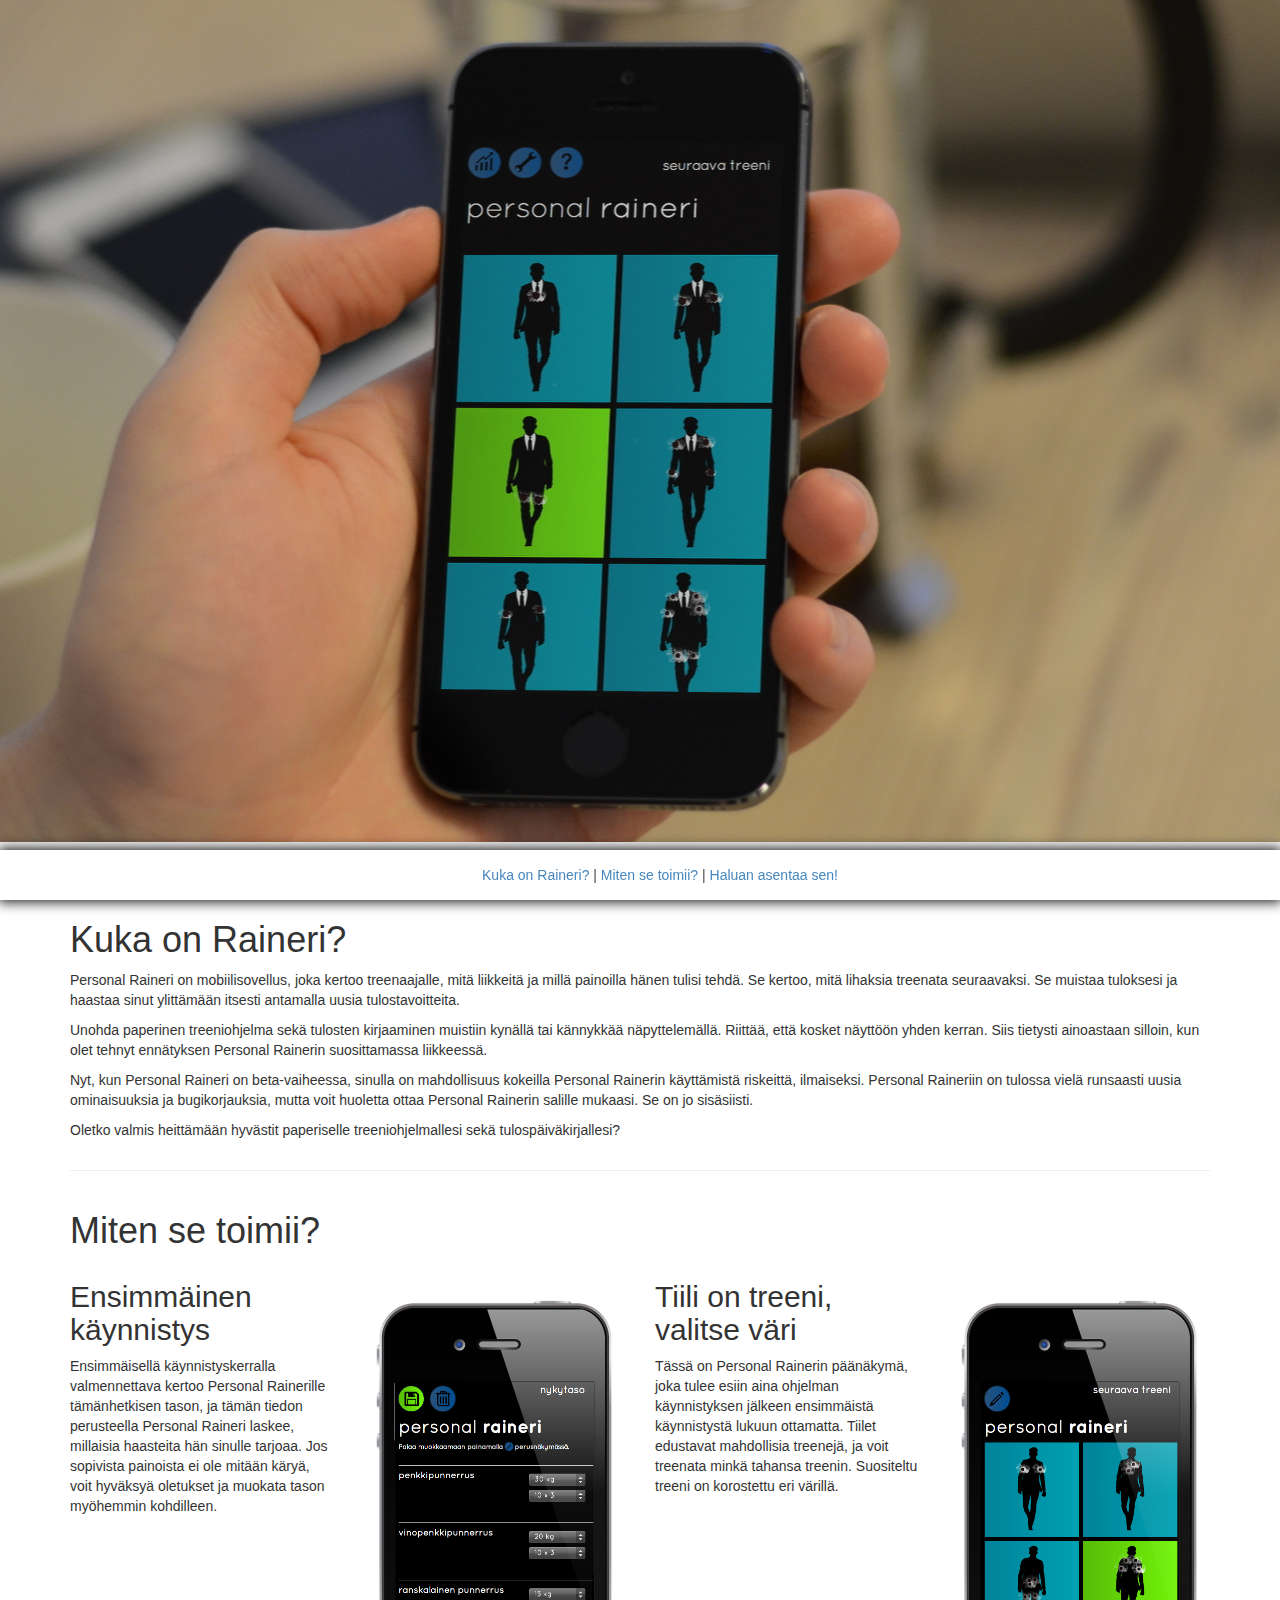
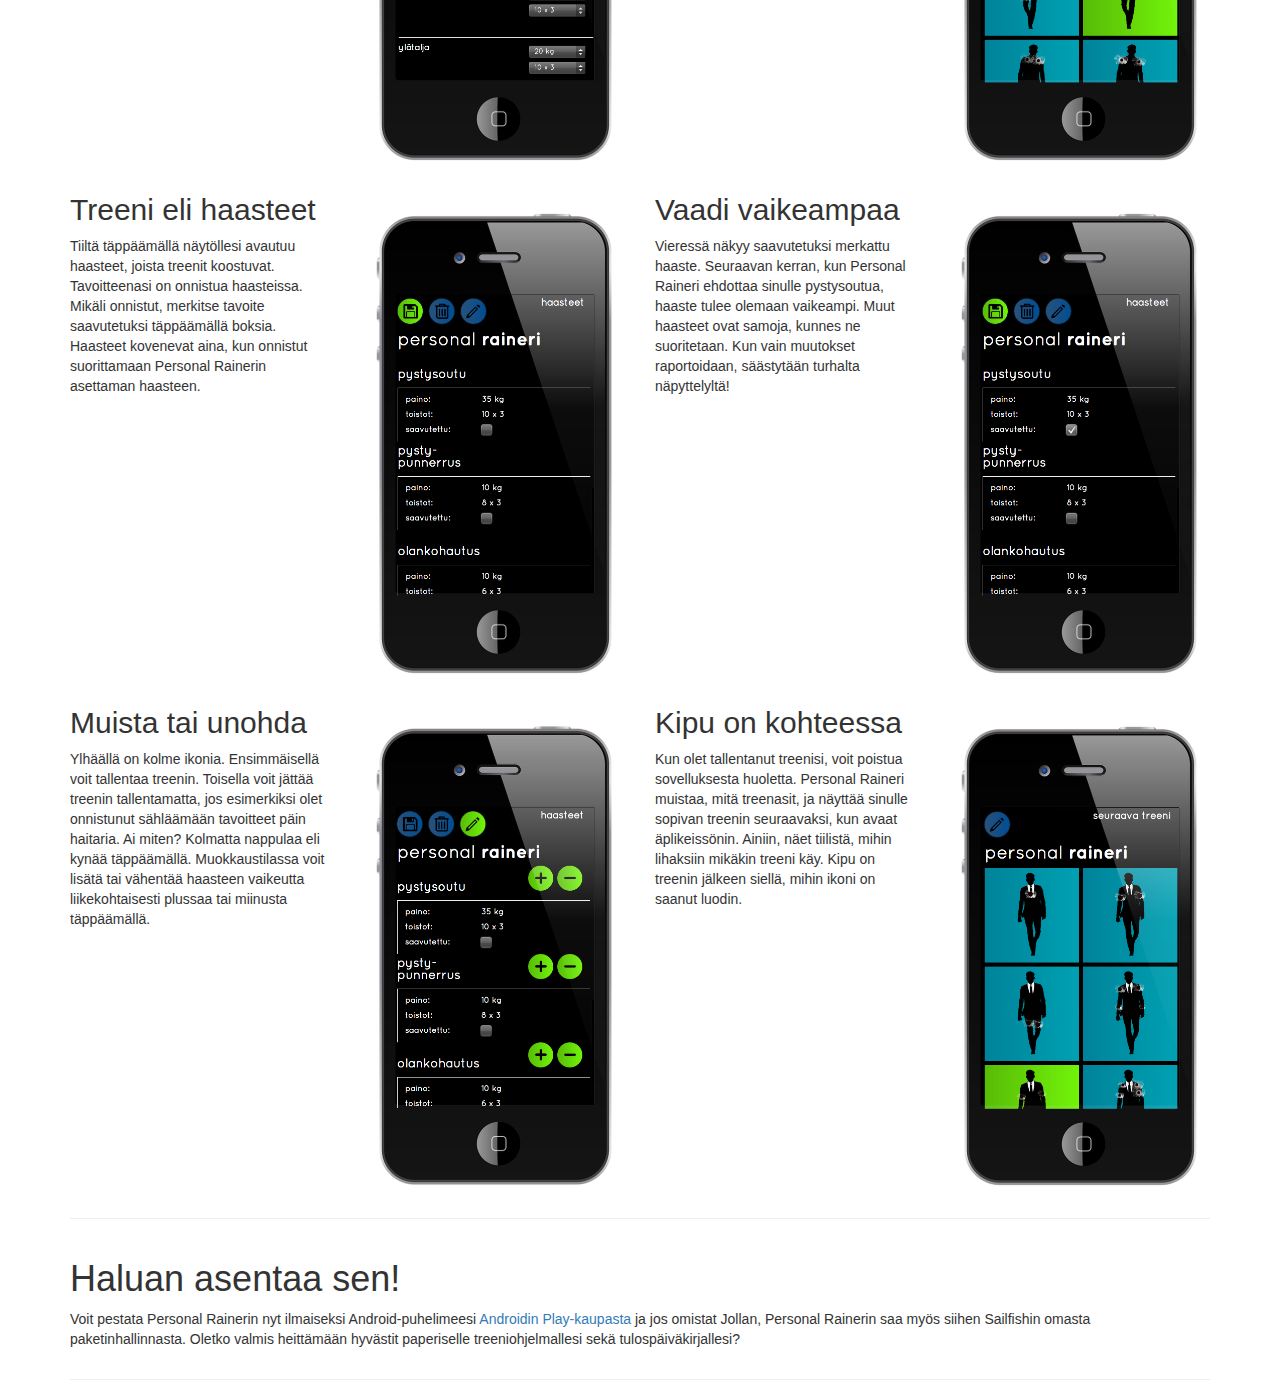
==== index.html @ a1a433ed "Unmatching h2 tag replaced with matching h1 tag." ====
<!DOCTYPE html>

<html lang="en">

  <head>
  
    <meta charset="utf-8">
    <meta name="viewport"               content="width=device-width, initial-scale=1.0">
    <meta name="author"                 content="The Fellowship of Personal Travis">
    <meta name="description"            content="Taskukokoinen personal trainerisi. Julkaisuun asti ilmaiseksi.">
    
    <meta property="article:title"      content="Personal Raineri – treeniohjelma 2.0" /> 
    <meta property="article:publisher"  content="https://www.facebook.com/personaltravis" /> 
    <meta property="og:image"           content="img/bg.jpg" /> 
    <meta property="og:type"            content="sport" />
    <meta property="og:url"             content="http://personalraineri.fi" />
    <meta property="og:description"     content="Taskukokoinen personal trainerisi. Julkaisuun asti ilmaiseksi." />
    
    <meta name="twitter:title"          content="Personal Raineri – treeniohjelma 2.0" />
    <meta name="twitter:card"           content="summary" />
    <meta name="twitter:url"            content="http://personalraineri.fi" />
    <meta name="twitter:image"          content="img/bg.jpg" />
    <meta name="twitter:description"    content="Taskukokoinen personal trainerisi. Julkaisuun asti ilmaiseksi." />
    
    <link rel="shortcut icon" href="img/favicon.png">
    
    <title>Personal Raineri on treeniohjelma 2.0 – ei enää erillisiä treeniohjelmia ja tulospäiväkirjoja</title>

    <!-- Bootstrap core CSS -->
    <link href="https://netdna.bootstrapcdn.com/bootstrap/3.1.1/css/bootstrap.min.css" rel="stylesheet">
    <link href="lib/jasny-bootstrap/css/jasny-bootstrap.min.css" rel="stylesheet">

    <!-- Custom styles for this template -->
    <link href="style.css" rel="stylesheet">

    <!-- HTML5 shim and Respond.js IE8 support of HTML5 elements and media queries -->
    <!--[if lt IE 9]>
      <script src="https://oss.maxcdn.com/libs/html5shiv/3.7.0/html5shiv.js"></script>
      <script src="https://oss.maxcdn.com/libs/respond.js/1.4.2/respond.min.js"></script>
    <![endif]-->
    
  </head>

  <body>
    <div id="bg"></div>
  
    <div class="navmenu navmenu-default navmenu-fixed-left offcanvas">
      <a class="navmenu-brand" href="#">Personal Raineri</a>
      <ul class="nav navmenu-nav">
        <li><a onclick="scrollToAnchor('who');">Kuka on Raineri?</a></li>
        <li><a onclick="scrollToAnchor('usage');">Miten se toimii?</a></li>
        <li><a onclick="scrollToAnchor('install');">Haluan asentaa sen!</a></li>
      </ul>
    </div>

    <div class="navbar navbar-default navbar-fixed-top">
      <button type="button" class="navbar-toggle" data-toggle="offcanvas" data-target=".navmenu" data-canvas="body">
        <span class="icon-bar"></span>
        <span class="icon-bar"></span>
        <span class="icon-bar"></span>
      </button>
      <div class="likebutton-placeholder">
        <iframe></iframe>
      </div> 
    </div>

    <!-- Welcomer -->
    <div id="home" class="home">
      <div class="text-vcenter">
        <!-- Centered text could be addded here -->
      </div>
    </div>
    
    <!-- Desktop navi -->
    <div id="desktop-nav" class="pad-section shadow">
      <div class="container">
        <div class="likebutton-placeholder">
          <iframe></iframe>
        </div> 
        <ul class="desktop-nav">
          <li><a onclick="scrollToAnchor('who');">Kuka on Raineri?</a> |</li>
          <li><a onclick="scrollToAnchor('usage');">Miten se toimii?</a> |</li>
          <li><a onclick="scrollToAnchor('install');">Haluan asentaa sen!</a></li>
        </ul>
      </div>
    </div>
    
    <!-- Description -->
    <div id="services" class="pad-section">
      <div class="container">
        <h1 name="who">Kuka on Raineri?</h2>
        <div class="row">
          <div class="col-sm-12 col-xs-12">
            <p>Personal Raineri on mobiilisovellus, joka kertoo treenaajalle, mitä liikkeitä 
            ja millä painoilla hänen tulisi tehdä. Se kertoo, mitä lihaksia treenata seuraavaksi. 
            Se muistaa tuloksesi ja haastaa sinut ylittämään itsesti antamalla uusia tulostavoitteita.</p>

            <p>Unohda paperinen treeniohjelma sekä tulosten kirjaaminen muistiin kynällä tai 
            kännykkää näpyttelemällä. Riittää, että kosket näyttöön yhden kerran. 
            Siis tietysti ainoastaan silloin, kun olet tehnyt ennätyksen Personal Rainerin 
            suosittamassa liikkeessä.</p>

            <p>Nyt, kun Personal Raineri on beta-vaiheessa, sinulla on mahdollisuus 
            kokeilla Personal Rainerin käyttämistä riskeittä, ilmaiseksi. Personal 
            Raineriin on tulossa vielä runsaasti uusia ominaisuuksia ja bugikorjauksia, 
            mutta voit huoletta ottaa Personal Rainerin salille mukaasi. 
            Se on jo sisäsiisti.</p>

            <p>Oletko valmis heittämään hyvästit paperiselle treeniohjelmallesi 
            sekä tulospäiväkirjallesi?</p>
          </div>
        </div>
        <hr />
      </div>
    </div>
    
    <!-- Usage -->
    <div id="services" class="pad-section">
      <div class="container">
        <h1 name="usage">Miten se toimii?</h2>
        <div class="row">
          <div class="col-sm-3 col-xs-12">
            <h2>Ensimmäinen käynnistys</h2>
            <p>Ensimmäisellä käynnistyskerralla valmennettava kertoo Personal Rainerille tämänhetkisen tason, ja tämän tiedon
            perusteella Personal Raineri laskee, millaisia haasteita hän sinulle tarjoaa.
            Jos sopivista painoista ei ole mitään käryä, voit hyväksyä oletukset ja muokata tason myöhemmin kohdilleen.</p>
          </div>
          <div class="col-sm-3 col-xs-12">
            <img src="img/tutor-workout-bulkedit.png" class="img-responsive tutor-img" alt="Responsive image" />
          </div>
          <div class="col-sm-3 col-xs-12">
            <h2>Tiili on treeni, valitse väri</h2>
            <p>Tässä on Personal Rainerin päänäkymä, joka tulee esiin aina ohjelman käynnistyksen jälkeen ensimmäistä
            käynnistystä lukuun ottamatta. Tiilet edustavat mahdollisia treenejä, ja voit treenata minkä tahansa treenin.
            Suositeltu treeni on korostettu eri värillä.</p>
          </div>
          <div class="col-sm-3 col-xs-12">
            <img src="img/tutor-main-view-1.png" class="img-responsive tutor-img" alt="Responsive image" />
          </div>
        </div>
        <div class="row">
          <div class="col-sm-3 col-xs-12">
            <h2>Treeni eli haasteet</h2>
            <p>Tiiltä täppäämällä näytöllesi avautuu haasteet, joista treenit koostuvat. 
            Tavoitteenasi on onnistua haasteissa. Mikäli onnistut, merkitse tavoite saavutetuksi täppäämällä boksia. 
            Haasteet kovenevat aina, kun onnistut suorittamaan Personal Rainerin asettaman haasteen.</p>
          </div>
          <div class="col-sm-3 col-xs-12">
            <img src="img/tutor-workout-unreached.png" class="img-responsive tutor-img" alt="Responsive image" />
          </div>
          <div class="col-sm-3 col-xs-12">
            <h2>Vaadi vaikeampaa</h2>
            <p>Vieressä näkyy saavutetuksi merkattu haaste. Seuraavan kerran, kun Personal Raineri
            ehdottaa sinulle pystysoutua, haaste tulee olemaan vaikeampi. Muut haasteet ovat samoja,
            kunnes ne suoritetaan. Kun vain muutokset raportoidaan, säästytään turhalta näpyttelyltä!</p>
          </div>
          <div class="col-sm-3 col-xs-12">
            <img src="img/tutor-workout-reached.png" class="img-responsive tutor-img" alt="Responsive image" />
          </div>
        </div>
        <div class="row">
          <div class="col-sm-3 col-xs-12">
            <h2>Muista tai unohda</h2>
            <p>Ylhäällä on kolme ikonia. Ensimmäisellä voit tallentaa treenin. Toisella voit jättää treenin
            tallentamatta, jos esimerkiksi olet onnistunut sähläämään tavoitteet päin haitaria. Ai miten?
            Kolmatta nappulaa eli kynää täppäämällä. Muokkaustilassa voit lisätä tai vähentää haasteen
            vaikeutta liikekohtaisesti plussaa tai miinusta täppäämällä.</p>
          </div>
          <div class="col-sm-3 col-xs-12">
            <img src="img/tutor-workout-edit.png" class="img-responsive tutor-img" alt="Responsive image" />
          </div>
          <div class="col-sm-3 col-xs-12">
            <h2>Kipu on kohteessa</h2>
            <p>Kun olet tallentanut treenisi, voit poistua sovelluksesta huoletta. Personal Raineri
            muistaa, mitä treenasit, ja näyttää sinulle sopivan treenin seuraavaksi, kun avaat
            äplikeissönin. Ainiin, näet tiilistä, mihin lihaksiin mikäkin treeni käy.
            Kipu on treenin jälkeen siellä, mihin ikoni on saanut luodin.</p>
          </div>
          <div class="col-sm-3 col-xs-12">
            <img src="img/tutor-main-view-2.png" class="img-responsive tutor-img" alt="Responsive image" />
          </div>
        </div>
        <hr />
      </div>
    </div>
    
    <!-- Install -->
    <div id="services" class="pad-section">
      <div class="container">
        <h1 name="install">Haluan asentaa sen!</h1>
        <div class="row">
          <div class="col-sm-12 col-xs-12">
            <p>Voit pestata Personal Rainerin nyt ilmaiseksi Android-puhelimeesi 
            <a href="https://play.google.com/store/apps/details?id=fi.personalraineri&hl=fi">Androidin Play-kaupasta</a>
            ja jos omistat Jollan, Personal Rainerin saa myös siihen Sailfishin omasta paketinhallinnasta.
            Oletko valmis heittämään hyvästit paperiselle treeniohjelmallesi sekä 
            tulospäiväkirjallesi?</p>
          </div>
        </div>
        <hr />
      </div>
    </div>
    
    <!-- Q&A
    <div id="services" class="pad-section">
      <div class="container">
        <h1 name="faq">Usein kysyttyä</h2>
        <div class="row">
          <div class="col-sm-12 col-xs-12">
            <h3>Voinko muokata treeniohjelmaa?</h3>
            <p>Et. Personal Raineri koutsaa sinua ohjelmalla, joka tähtää sekä lihaskasvuun
            että voiman lisäämiseen. Jos sinulla on toisenlainen tavoite, Personal Raineri
            on sinulle väärä koutsi. Personal Raineri ei estä sinua harrastamasta
            kikkailua, kuten pakkotoistoja sun muuta. Negatiivisia toistoja sekä muita
            tehokeinoja ei ole lisätty ohjelmaan, koska se on haluttu pitää mahdollisimman
            yksinkertaisena.</p>
          </div>
        </div>
      </div>
    </div>
    -->
    
    <!-- Bootstrap core JavaScript -->
    <script src="https://code.jquery.com/jquery-1.10.2.min.js"></script>
    <script src="https://netdna.bootstrapcdn.com/bootstrap/3.1.1/js/bootstrap.min.js"></script>
    <script src="lib/jasny-bootstrap/js/jasny-bootstrap.min.js"></script>
    
    <!-- Additional JavaScript -->
    <script src="js/main.js"></script>
    <script src="lib/iframetracker/jquery.iframetracker-1.3.js"></script>
    <script src="lib/dynamic-like-button-switcher/dynamic-like-button-switcher.js"></script>
    
    <!-- Google Analytics tracking code -->
    <script>
      (function(i,s,o,g,r,a,m){i['GoogleAnalyticsObject']=r;i[r]=i[r]||function(){
      (i[r].q=i[r].q||[]).push(arguments)},i[r].l=1*new Date();a=s.createElement(o),
      m=s.getElementsByTagName(o)[0];a.async=1;a.src=g;m.parentNode.insertBefore(a,m)
      })(window,document,'script','//www.google-analytics.com/analytics.js','ga');
      ga('create', 'UA-44992450-1', 'auto');
      ga('send', 'pageview');
    </script>
    
  </body>
</html>
---- style.css ----
html, body 
{
  height: 100%;
}

.navbar-toggle 
{
  float: left;
  margin-left: 15px;
}

.navmenu 
{
  z-index: 1;
  width: 200px;
}

.canvas 
{
  position: relative;
  left: 0;
  z-index: 2;
  min-height: 100%;
  padding: 50px 0 0 0;
  background: #fff;
}

/* vertical-centered text */
.text-vcenter 
{
  display: table-cell;
  text-align: center;
  vertical-align: middle;
}

.text-vcenter h1 
{
  font-size: 4.5em;
  font-weight: 700;
  margin: 0;
  padding: 0;
}

/* additional sections */
#home 
{
  display: table;
  height: 100%;
  position: relative;
  width: 100%;
  -webkit-background-size: cover;
  -moz-background-size: cover;
  -o-background-size: cover;
  background-size: cover;
}

#bg
{ 
  position: fixed; 
  left: 0; top: 0; right: 0; bottom: 0;
  background: url("img/bg.jpg") top center no-repeat; z-index: -1;
  length: 100%;
}

#services
{
  background: white;
}

#desktop-nav
{
  width: 100%;
  bottom: 0px;
  left: 0px;
  background: #FFF;
  height: 50px;
  margin-top: -50px;
  z-index: 99;
  opacity: 0.9;
  padding: 0px;
}


#desktop-nav ul
{
  vertical-align: middle;
  text-align: center;
  line-height: 50px;
}

#desktop-nav li
{
  display: inline-block; 
}

.shadow
{
	-moz-box-shadow: 	0px 0px 12px 2px #000;
	-webkit-box-shadow: 	0px 0px 12px 2px #000;
	box-shadow: 		0px 0px 12px 2px #000;
	-ms-filter: "progid:DXImageTransform.Microsoft.Shadow(Strength=4, Direction=180, Color='#000000')";
	filter: progid:DXImageTransform.Microsoft.Shadow(Strength=4, Direction=180, Color='#000000');
}

.tutor-img
{
  padding-top: 2em;
}

.likebutton-placeholder
{
  width: 100px; 
  height: 20px; 
  position: absolute; 
  bottom: 14px; 
  right: 0px;
  opacity: 0.8;
}

.likebutton-placeholder iframe
{
  border: 0px;
}

.navmenu-default a, #desktop-nav a
{
  cursor: pointer;
}

@media (min-width: 0) 
{
  .navbar-toggle 
  {
    display: block; /* force showing the toggle */
  }
  #desktop-nav
  {
    display: none;
  }
}

@media (min-width: 992px) 
{
  body 
  {
    padding: 0;
  }
  .navbar 
  {
/* 
    right: auto;
    background: none;
    border: none;
 */
    display: none;
  }
  .canvas 
  {
    padding: 0;
  }
  #desktop-nav
  {
    display: block; /* force showing the navi */
  }
}

@media (max-width: 768px) 
{
  #home
  {
    height: 50px;
    background: #FFF;
  }
  
  .tutor-img
  {
    padding-top: 0em;
    padding-bottom: 12px;
  }

}
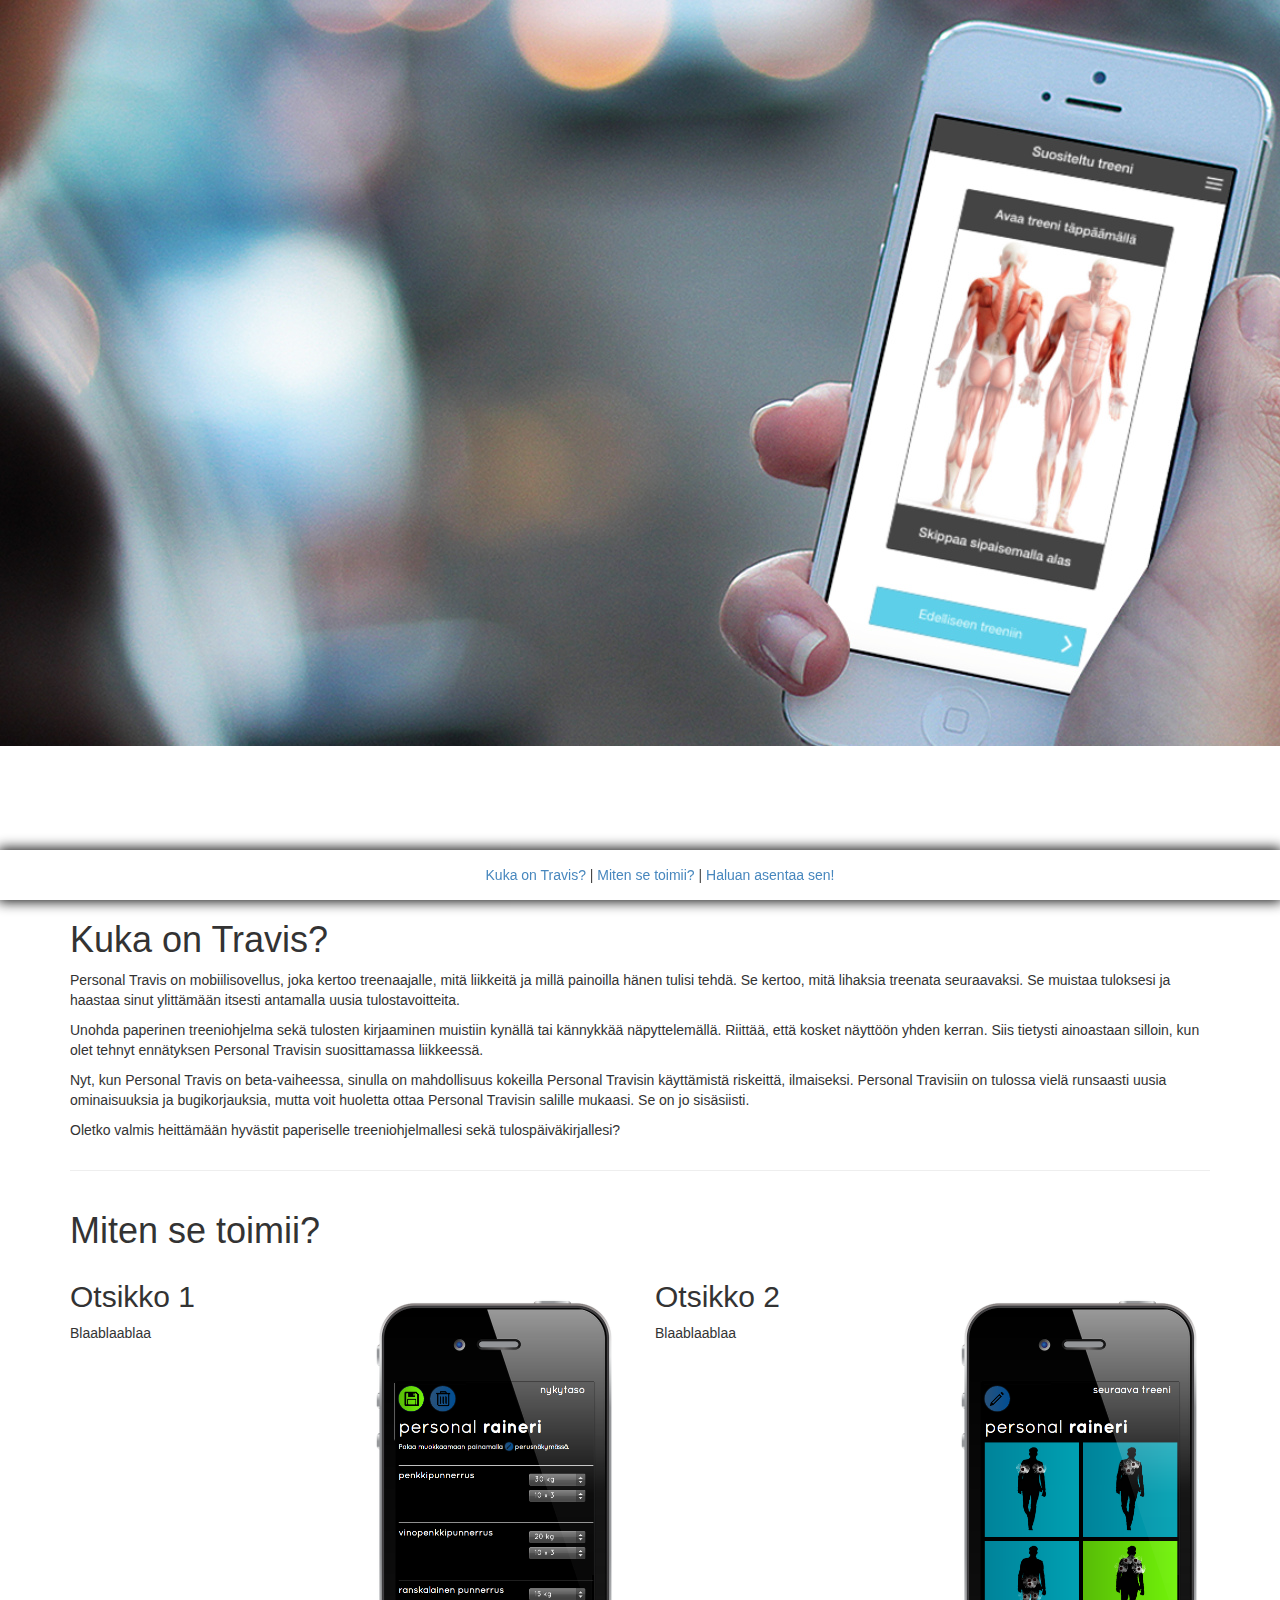
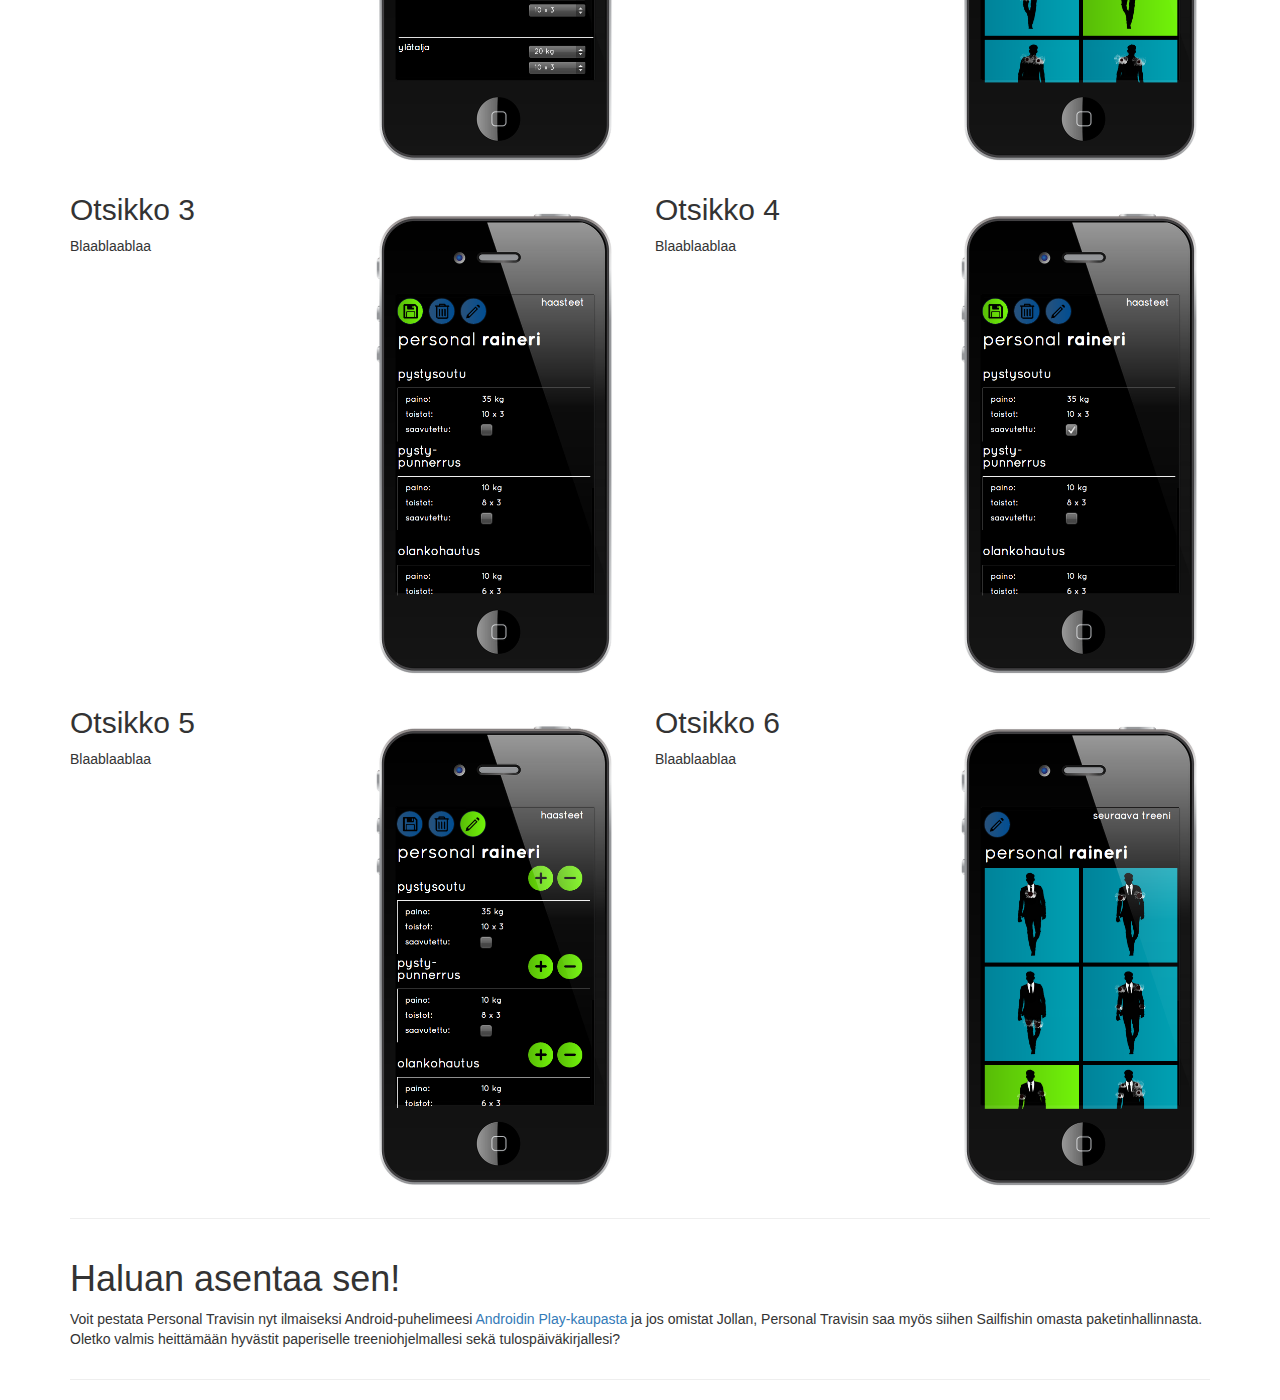
==== commit 1c086e85: "Cover image optimizations + path swap in CSS" ====
--- a/index.html
+++ b/index.html
@@ -9,22 +9,22 @@
     <meta name="author"                 content="The Fellowship of Personal Travis">
     <meta name="description"            content="Taskukokoinen personal trainerisi. Julkaisuun asti ilmaiseksi.">
     
-    <meta property="article:title"      content="Personal Raineri – treeniohjelma 2.0" /> 
+    <meta property="article:title"      content="Personal Travis – treeniohjelma 2.0" /> 
     <meta property="article:publisher"  content="https://www.facebook.com/personaltravis" /> 
-    <meta property="og:image"           content="img/bg.jpg" /> 
+    <meta property="og:image"           content="img/mockups-fi/cover-fi.jpg" /> 
     <meta property="og:type"            content="sport" />
-    <meta property="og:url"             content="http://personalraineri.fi" />
+    <meta property="og:url"             content="http://personaltravis.com" />
     <meta property="og:description"     content="Taskukokoinen personal trainerisi. Julkaisuun asti ilmaiseksi." />
     
-    <meta name="twitter:title"          content="Personal Raineri – treeniohjelma 2.0" />
+    <meta name="twitter:title"          content="Personal Travis – treeniohjelma 2.0" />
     <meta name="twitter:card"           content="summary" />
-    <meta name="twitter:url"            content="http://personalraineri.fi" />
+    <meta name="twitter:url"            content="http://personaltravis.com" />
     <meta name="twitter:image"          content="img/bg.jpg" />
     <meta name="twitter:description"    content="Taskukokoinen personal trainerisi. Julkaisuun asti ilmaiseksi." />
     
     <link rel="shortcut icon" href="img/favicon.png">
     
-    <title>Personal Raineri on treeniohjelma 2.0 – ei enää erillisiä treeniohjelmia ja tulospäiväkirjoja</title>
+    <title>Personal Travis &ndash; treeniohjelma 2.0</title>
 
     <!-- Bootstrap core CSS -->
     <link href="https://netdna.bootstrapcdn.com/bootstrap/3.1.1/css/bootstrap.min.css" rel="stylesheet">
@@ -45,9 +45,9 @@
     <div id="bg"></div>
   
     <div class="navmenu navmenu-default navmenu-fixed-left offcanvas">
-      <a class="navmenu-brand" href="#">Personal Raineri</a>
+      <a class="navmenu-brand" href="#">Personal Travis</a>
       <ul class="nav navmenu-nav">
-        <li><a onclick="scrollToAnchor('who');">Kuka on Raineri?</a></li>
+        <li><a onclick="scrollToAnchor('who');">Kuka on Travis?</a></li>
         <li><a onclick="scrollToAnchor('usage');">Miten se toimii?</a></li>
         <li><a onclick="scrollToAnchor('install');">Haluan asentaa sen!</a></li>
       </ul>
@@ -78,7 +78,7 @@
           <iframe></iframe>
         </div> 
         <ul class="desktop-nav">
-          <li><a onclick="scrollToAnchor('who');">Kuka on Raineri?</a> |</li>
+          <li><a onclick="scrollToAnchor('who');">Kuka on Travis?</a> |</li>
           <li><a onclick="scrollToAnchor('usage');">Miten se toimii?</a> |</li>
           <li><a onclick="scrollToAnchor('install');">Haluan asentaa sen!</a></li>
         </ul>
@@ -88,22 +88,22 @@
     <!-- Description -->
     <div id="services" class="pad-section">
       <div class="container">
-        <h1 name="who">Kuka on Raineri?</h2>
+        <h1 name="who">Kuka on Travis?</h2>
         <div class="row">
           <div class="col-sm-12 col-xs-12">
-            <p>Personal Raineri on mobiilisovellus, joka kertoo treenaajalle, mitä liikkeitä 
+            <p>Personal Travis on mobiilisovellus, joka kertoo treenaajalle, mitä liikkeitä 
             ja millä painoilla hänen tulisi tehdä. Se kertoo, mitä lihaksia treenata seuraavaksi. 
             Se muistaa tuloksesi ja haastaa sinut ylittämään itsesti antamalla uusia tulostavoitteita.</p>
 
             <p>Unohda paperinen treeniohjelma sekä tulosten kirjaaminen muistiin kynällä tai 
             kännykkää näpyttelemällä. Riittää, että kosket näyttöön yhden kerran. 
-            Siis tietysti ainoastaan silloin, kun olet tehnyt ennätyksen Personal Rainerin 
+            Siis tietysti ainoastaan silloin, kun olet tehnyt ennätyksen Personal Travisin 
             suosittamassa liikkeessä.</p>
 
-            <p>Nyt, kun Personal Raineri on beta-vaiheessa, sinulla on mahdollisuus 
-            kokeilla Personal Rainerin käyttämistä riskeittä, ilmaiseksi. Personal 
-            Raineriin on tulossa vielä runsaasti uusia ominaisuuksia ja bugikorjauksia, 
-            mutta voit huoletta ottaa Personal Rainerin salille mukaasi. 
+            <p>Nyt, kun Personal Travis on beta-vaiheessa, sinulla on mahdollisuus 
+            kokeilla Personal Travisin käyttämistä riskeittä, ilmaiseksi. Personal 
+            Travisiin on tulossa vielä runsaasti uusia ominaisuuksia ja bugikorjauksia, 
+            mutta voit huoletta ottaa Personal Travisin salille mukaasi. 
             Se on jo sisäsiisti.</p>
 
             <p>Oletko valmis heittämään hyvästit paperiselle treeniohjelmallesi 
@@ -120,19 +120,15 @@
         <h1 name="usage">Miten se toimii?</h2>
         <div class="row">
           <div class="col-sm-3 col-xs-12">
-            <h2>Ensimmäinen käynnistys</h2>
-            <p>Ensimmäisellä käynnistyskerralla valmennettava kertoo Personal Rainerille tämänhetkisen tason, ja tämän tiedon
-            perusteella Personal Raineri laskee, millaisia haasteita hän sinulle tarjoaa.
-            Jos sopivista painoista ei ole mitään käryä, voit hyväksyä oletukset ja muokata tason myöhemmin kohdilleen.</p>
+            <h2>Otsikko 1</h2>
+			<p>Blaablaablaa</p>
           </div>
           <div class="col-sm-3 col-xs-12">
             <img src="img/tutor-workout-bulkedit.png" class="img-responsive tutor-img" alt="Responsive image" />
           </div>
           <div class="col-sm-3 col-xs-12">
-            <h2>Tiili on treeni, valitse väri</h2>
-            <p>Tässä on Personal Rainerin päänäkymä, joka tulee esiin aina ohjelman käynnistyksen jälkeen ensimmäistä
-            käynnistystä lukuun ottamatta. Tiilet edustavat mahdollisia treenejä, ja voit treenata minkä tahansa treenin.
-            Suositeltu treeni on korostettu eri värillä.</p>
+            <h2>Otsikko 2</h2>
+			<p>Blaablaablaa</p>
           </div>
           <div class="col-sm-3 col-xs-12">
             <img src="img/tutor-main-view-1.png" class="img-responsive tutor-img" alt="Responsive image" />
@@ -140,19 +136,15 @@
         </div>
         <div class="row">
           <div class="col-sm-3 col-xs-12">
-            <h2>Treeni eli haasteet</h2>
-            <p>Tiiltä täppäämällä näytöllesi avautuu haasteet, joista treenit koostuvat. 
-            Tavoitteenasi on onnistua haasteissa. Mikäli onnistut, merkitse tavoite saavutetuksi täppäämällä boksia. 
-            Haasteet kovenevat aina, kun onnistut suorittamaan Personal Rainerin asettaman haasteen.</p>
+            <h2>Otsikko 3</h2>
+			<p>Blaablaablaa</p>
           </div>
           <div class="col-sm-3 col-xs-12">
             <img src="img/tutor-workout-unreached.png" class="img-responsive tutor-img" alt="Responsive image" />
           </div>
           <div class="col-sm-3 col-xs-12">
-            <h2>Vaadi vaikeampaa</h2>
-            <p>Vieressä näkyy saavutetuksi merkattu haaste. Seuraavan kerran, kun Personal Raineri
-            ehdottaa sinulle pystysoutua, haaste tulee olemaan vaikeampi. Muut haasteet ovat samoja,
-            kunnes ne suoritetaan. Kun vain muutokset raportoidaan, säästytään turhalta näpyttelyltä!</p>
+            <h2>Otsikko 4</h2>
+			<p>Blaablaablaa</p>
           </div>
           <div class="col-sm-3 col-xs-12">
             <img src="img/tutor-workout-reached.png" class="img-responsive tutor-img" alt="Responsive image" />
@@ -160,21 +152,15 @@
         </div>
         <div class="row">
           <div class="col-sm-3 col-xs-12">
-            <h2>Muista tai unohda</h2>
-            <p>Ylhäällä on kolme ikonia. Ensimmäisellä voit tallentaa treenin. Toisella voit jättää treenin
-            tallentamatta, jos esimerkiksi olet onnistunut sähläämään tavoitteet päin haitaria. Ai miten?
-            Kolmatta nappulaa eli kynää täppäämällä. Muokkaustilassa voit lisätä tai vähentää haasteen
-            vaikeutta liikekohtaisesti plussaa tai miinusta täppäämällä.</p>
+            <h2>Otsikko 5</h2>
+			<p>Blaablaablaa</p>
           </div>
           <div class="col-sm-3 col-xs-12">
             <img src="img/tutor-workout-edit.png" class="img-responsive tutor-img" alt="Responsive image" />
           </div>
           <div class="col-sm-3 col-xs-12">
-            <h2>Kipu on kohteessa</h2>
-            <p>Kun olet tallentanut treenisi, voit poistua sovelluksesta huoletta. Personal Raineri
-            muistaa, mitä treenasit, ja näyttää sinulle sopivan treenin seuraavaksi, kun avaat
-            äplikeissönin. Ainiin, näet tiilistä, mihin lihaksiin mikäkin treeni käy.
-            Kipu on treenin jälkeen siellä, mihin ikoni on saanut luodin.</p>
+            <h2>Otsikko 6</h2>
+			<p>Blaablaablaa</p>
           </div>
           <div class="col-sm-3 col-xs-12">
             <img src="img/tutor-main-view-2.png" class="img-responsive tutor-img" alt="Responsive image" />
@@ -190,9 +176,9 @@
         <h1 name="install">Haluan asentaa sen!</h1>
         <div class="row">
           <div class="col-sm-12 col-xs-12">
-            <p>Voit pestata Personal Rainerin nyt ilmaiseksi Android-puhelimeesi 
+            <p>Voit pestata Personal Travisin nyt ilmaiseksi Android-puhelimeesi 
             <a href="https://play.google.com/store/apps/details?id=fi.personalraineri&hl=fi">Androidin Play-kaupasta</a>
-            ja jos omistat Jollan, Personal Rainerin saa myös siihen Sailfishin omasta paketinhallinnasta.
+            ja jos omistat Jollan, Personal Travisin saa myös siihen Sailfishin omasta paketinhallinnasta.
             Oletko valmis heittämään hyvästit paperiselle treeniohjelmallesi sekä 
             tulospäiväkirjallesi?</p>
           </div>
--- a/style.css
+++ b/style.css
@@ -58,7 +58,8 @@
 { 
   position: fixed; 
   left: 0; top: 0; right: 0; bottom: 0;
-  background: url("img/bg.jpg") top center no-repeat; z-index: -1;
+  width: 100%;
+  background: url("img/mockups-fi/cover-fi.jpg") top center no-repeat; z-index: -1;
   length: 100%;
 }
 
@@ -178,4 +179,4 @@
     padding-bottom: 12px;
   }
 
-}+}
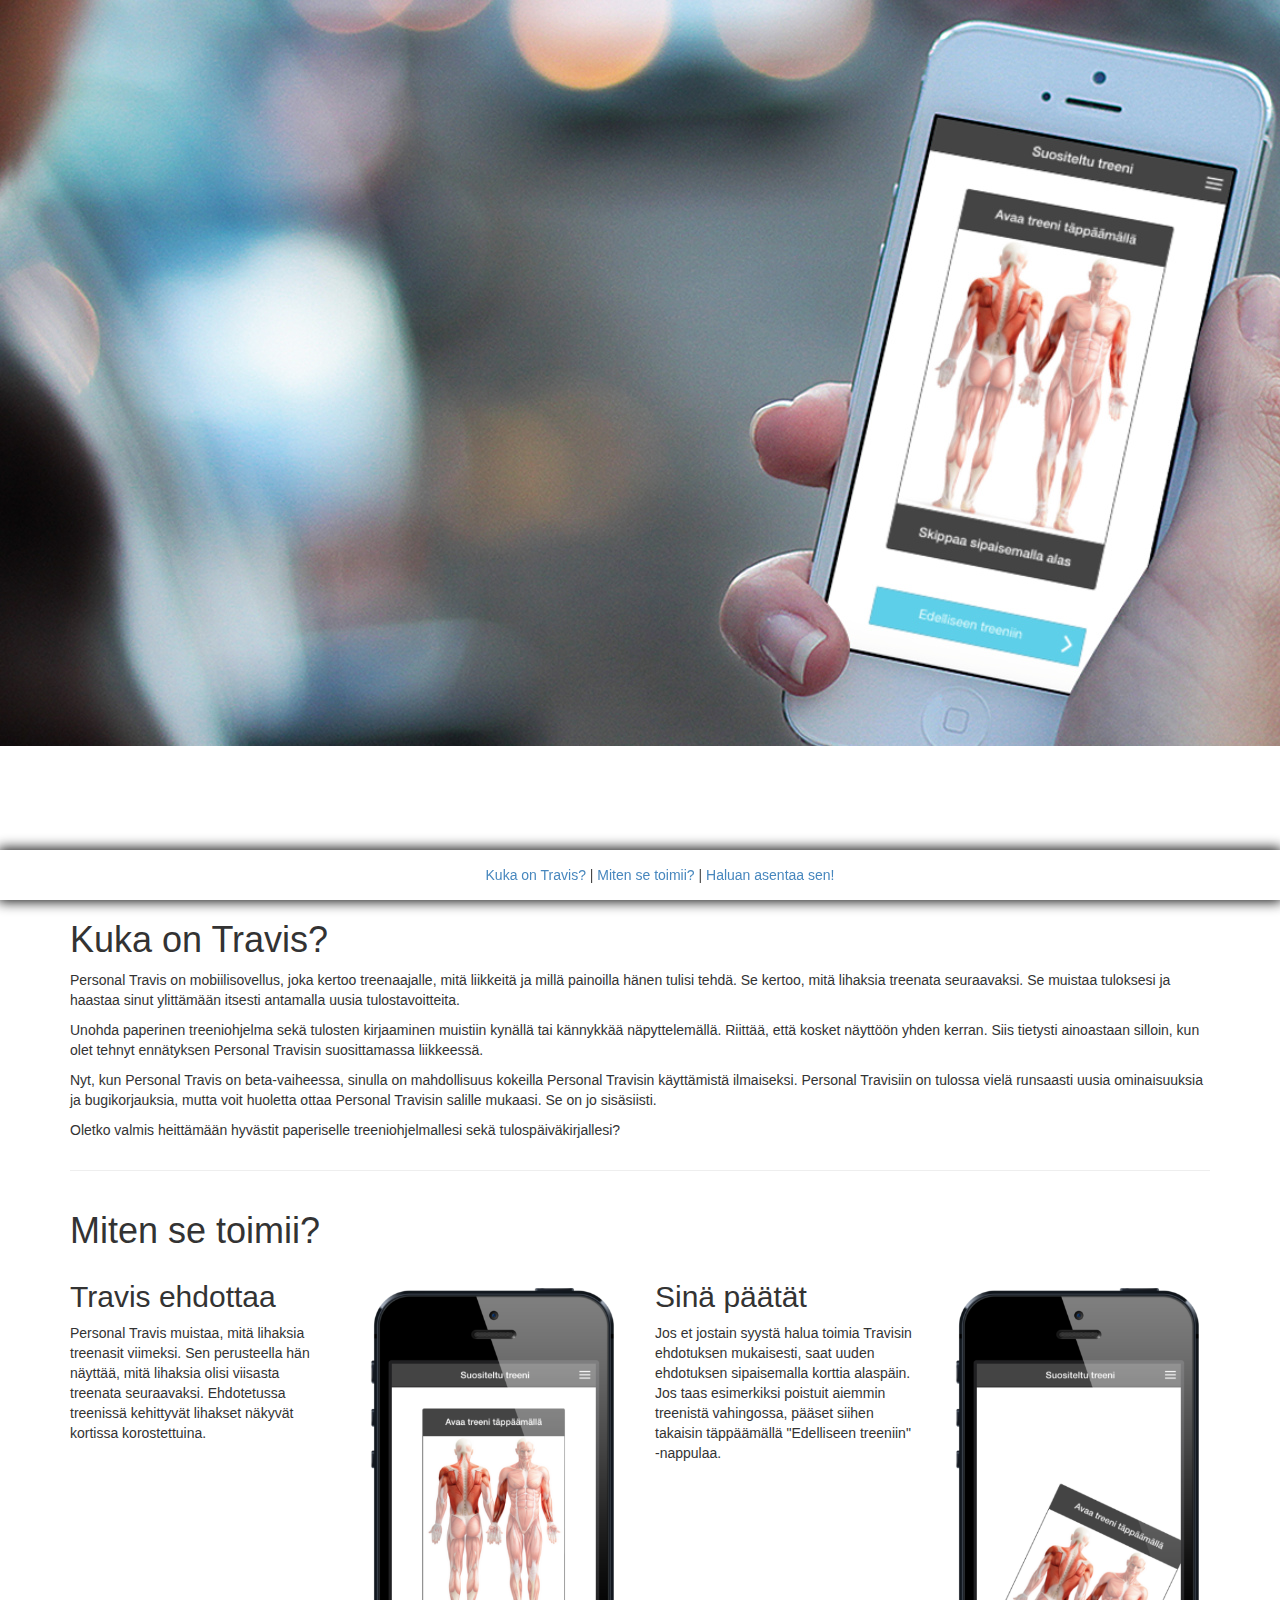
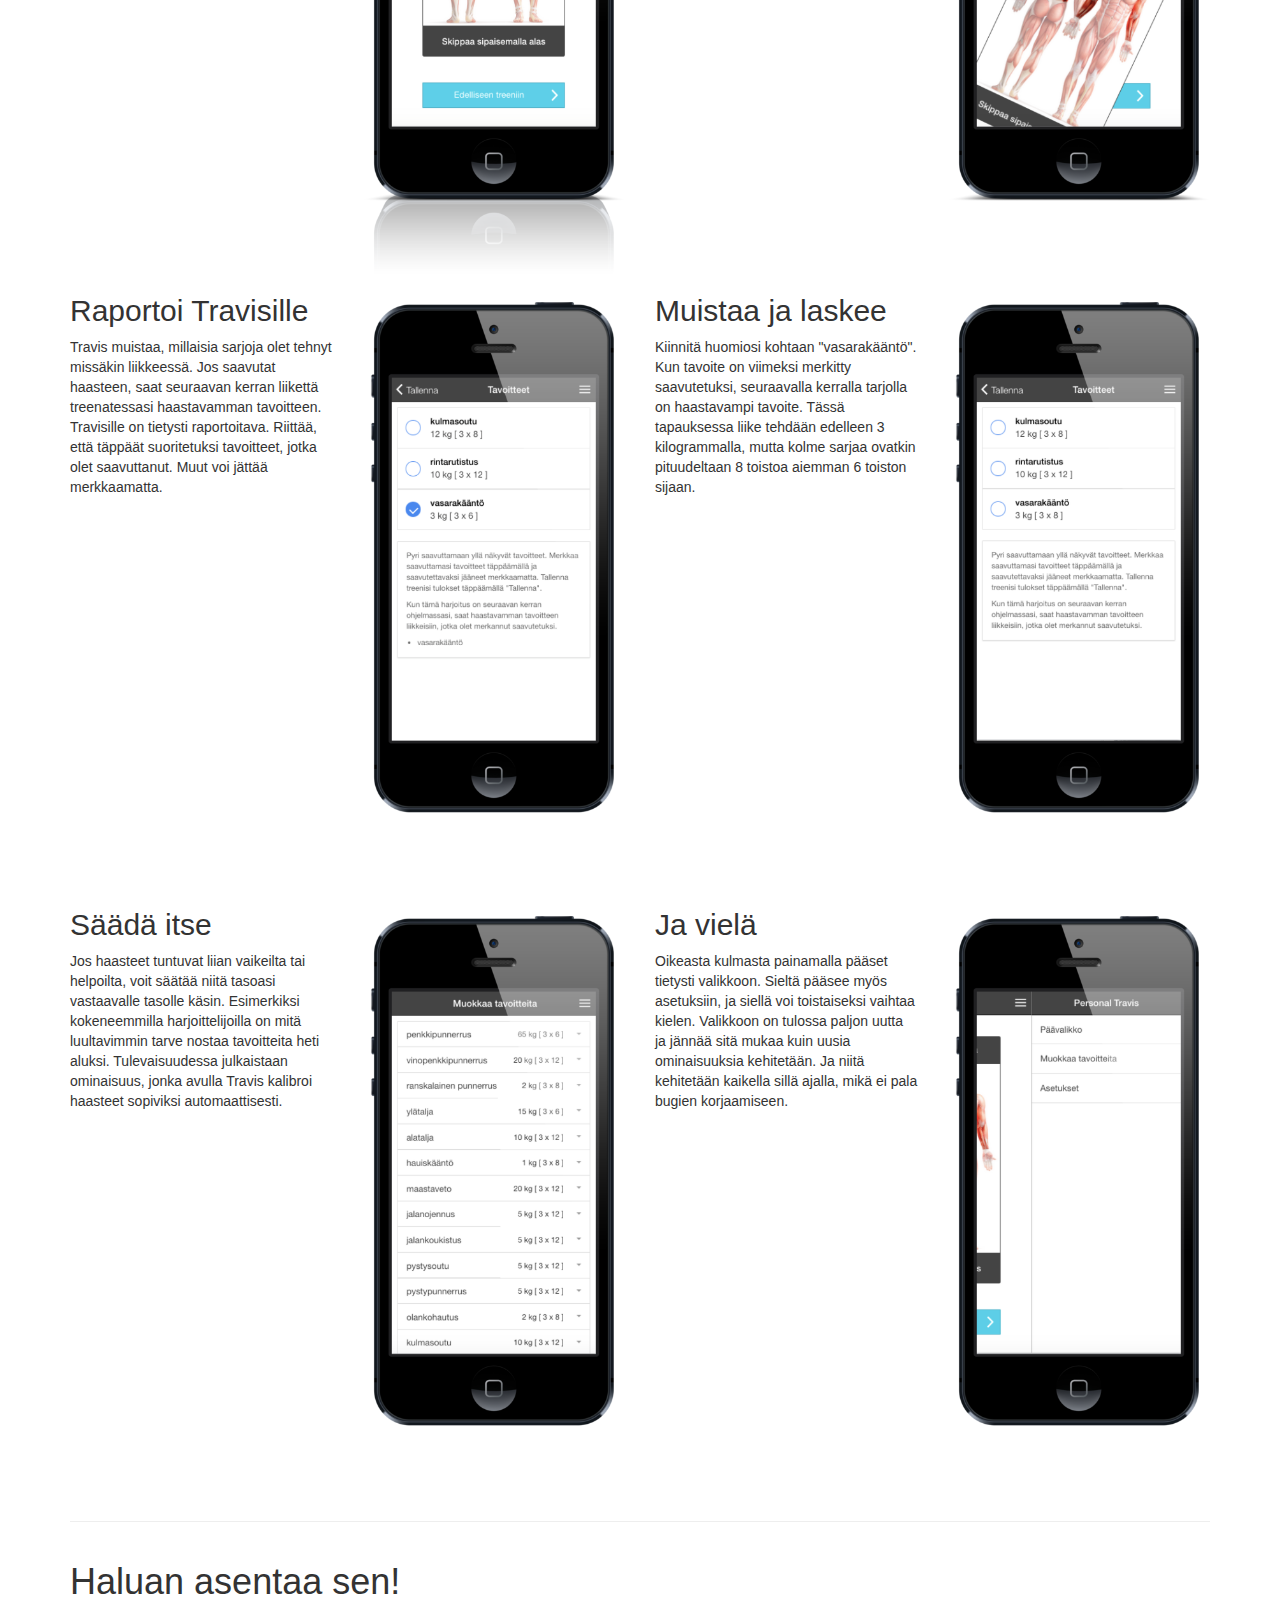
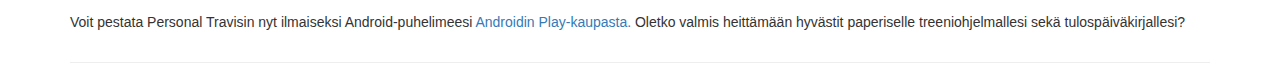
==== commit 36344c3d: "New instructions" ====
--- a/index.html
+++ b/index.html
@@ -19,7 +19,7 @@
     <meta name="twitter:title"          content="Personal Travis – treeniohjelma 2.0" />
     <meta name="twitter:card"           content="summary" />
     <meta name="twitter:url"            content="http://personaltravis.com" />
-    <meta name="twitter:image"          content="img/bg.jpg" />
+    <meta name="twitter:image"          content="img/mockups-fi/cover-fi.jpg" />
     <meta name="twitter:description"    content="Taskukokoinen personal trainerisi. Julkaisuun asti ilmaiseksi." />
     
     <link rel="shortcut icon" href="img/favicon.png">
@@ -101,7 +101,7 @@
             suosittamassa liikkeessä.</p>
 
             <p>Nyt, kun Personal Travis on beta-vaiheessa, sinulla on mahdollisuus 
-            kokeilla Personal Travisin käyttämistä riskeittä, ilmaiseksi. Personal 
+            kokeilla Personal Travisin käyttämistä ilmaiseksi. Personal 
             Travisiin on tulossa vielä runsaasti uusia ominaisuuksia ja bugikorjauksia, 
             mutta voit huoletta ottaa Personal Travisin salille mukaasi. 
             Se on jo sisäsiisti.</p>
@@ -120,50 +120,62 @@
         <h1 name="usage">Miten se toimii?</h2>
         <div class="row">
           <div class="col-sm-3 col-xs-12">
-            <h2>Otsikko 1</h2>
-			<p>Blaablaablaa</p>
-          </div>
-          <div class="col-sm-3 col-xs-12">
-            <img src="img/tutor-workout-bulkedit.png" class="img-responsive tutor-img" alt="Responsive image" />
-          </div>
-          <div class="col-sm-3 col-xs-12">
-            <h2>Otsikko 2</h2>
-			<p>Blaablaablaa</p>
-          </div>
-          <div class="col-sm-3 col-xs-12">
-            <img src="img/tutor-main-view-1.png" class="img-responsive tutor-img" alt="Responsive image" />
-          </div>
-        </div>
-        <div class="row">
-          <div class="col-sm-3 col-xs-12">
-            <h2>Otsikko 3</h2>
-			<p>Blaablaablaa</p>
-          </div>
-          <div class="col-sm-3 col-xs-12">
-            <img src="img/tutor-workout-unreached.png" class="img-responsive tutor-img" alt="Responsive image" />
-          </div>
-          <div class="col-sm-3 col-xs-12">
-            <h2>Otsikko 4</h2>
-			<p>Blaablaablaa</p>
-          </div>
-          <div class="col-sm-3 col-xs-12">
-            <img src="img/tutor-workout-reached.png" class="img-responsive tutor-img" alt="Responsive image" />
-          </div>
-        </div>
-        <div class="row">
-          <div class="col-sm-3 col-xs-12">
-            <h2>Otsikko 5</h2>
-			<p>Blaablaablaa</p>
-          </div>
-          <div class="col-sm-3 col-xs-12">
-            <img src="img/tutor-workout-edit.png" class="img-responsive tutor-img" alt="Responsive image" />
-          </div>
-          <div class="col-sm-3 col-xs-12">
-            <h2>Otsikko 6</h2>
-			<p>Blaablaablaa</p>
-          </div>
-          <div class="col-sm-3 col-xs-12">
-            <img src="img/tutor-main-view-2.png" class="img-responsive tutor-img" alt="Responsive image" />
+            <h2>Travis ehdottaa</h2>
+			<p>Personal Travis muistaa, mitä lihaksia treenasit viimeksi. Sen perusteella hän näyttää,
+		    mitä lihaksia olisi viisasta treenata seuraavaksi. Ehdotetussa treenissä kehittyvät lihakset
+			näkyvät kortissa korostettuina.</p>	
+          </div>
+          <div class="col-sm-3 col-xs-12">
+            <img src="img/mockups-fi/mockup-fi-1.png" class="img-responsive tutor-img" alt="Responsive image" />
+          </div>
+          <div class="col-sm-3 col-xs-12">
+            <h2>Sinä päätät</h2>
+			<p>Jos et jostain syystä halua toimia Travisin ehdotuksen mukaisesti, saat uuden ehdotuksen sipaisemalla
+			korttia alaspäin. Jos taas esimerkiksi poistuit aiemmin treenistä vahingossa, pääset siihen takaisin
+			täppäämällä "Edelliseen treeniin" -nappulaa.</p>
+          </div>
+          <div class="col-sm-3 col-xs-12">
+            <img src="img/mockups-fi/mockup-fi-2.png" class="img-responsive tutor-img" alt="Responsive image" />
+          </div>
+        </div>
+        <div class="row">
+          <div class="col-sm-3 col-xs-12">
+            <h2>Raportoi Travisille</h2>
+			<p>Travis muistaa, millaisia sarjoja olet tehnyt missäkin liikkeessä. Jos saavutat haasteen,
+			saat seuraavan kerran liikettä treenatessasi haastavamman tavoitteen. Travisille on tietysti raportoitava.
+			Riittää, että täppäät suoritetuksi tavoitteet, jotka olet saavuttanut. Muut voi jättää merkkaamatta.</p>	
+          </div>
+          <div class="col-sm-3 col-xs-12">
+            <img src="img/mockups-fi/mockup-fi-3.png" class="img-responsive tutor-img" alt="Responsive image" />
+          </div>
+          <div class="col-sm-3 col-xs-12">
+            <h2>Muistaa ja laskee</h2>
+			<p>Kiinnitä huomiosi kohtaan "vasarakääntö". Kun tavoite on viimeksi merkitty saavutetuksi, seuraavalla 
+			kerralla tarjolla on haastavampi tavoite. Tässä tapauksessa liike tehdään edelleen 3 kilogrammalla, mutta
+			kolme sarjaa ovatkin pituudeltaan 8 toistoa aiemman 6 toiston sijaan.</p>
+          </div>
+          <div class="col-sm-3 col-xs-12">
+            <img src="img/mockups-fi/mockup-fi-4.png" class="img-responsive tutor-img" alt="Responsive image" />
+          </div>
+        </div>
+        <div class="row">
+          <div class="col-sm-3 col-xs-12">
+            <h2>Säädä itse</h2>
+			<p>Jos haasteet tuntuvat liian vaikeilta tai helpoilta, voit säätää niitä tasoasi vastaavalle tasolle
+			käsin. Esimerkiksi kokeneemmilla harjoittelijoilla on mitä luultavimmin tarve nostaa tavoitteita heti
+			aluksi. Tulevaisuudessa julkaistaan ominaisuus, jonka avulla Travis kalibroi haasteet sopiviksi automaattisesti.</p>
+          </div>
+          <div class="col-sm-3 col-xs-12">
+            <img src="img/mockups-fi/mockup-fi-5.png" class="img-responsive tutor-img" alt="Responsive image" />
+          </div>
+          <div class="col-sm-3 col-xs-12">
+            <h2>Ja vielä</h2>
+			<p>Oikeasta kulmasta painamalla pääset tietysti valikkoon. Sieltä pääsee myös asetuksiin, ja siellä 
+		    voi toistaiseksi vaihtaa kielen. Valikkoon on tulossa paljon uutta ja jännää sitä mukaa kuin uusia 
+			ominaisuuksia kehitetään. Ja niitä kehitetään kaikella sillä ajalla, mikä ei pala bugien korjaamiseen.</p>
+          </div>
+          <div class="col-sm-3 col-xs-12">
+            <img src="img/mockups-fi/mockup-fi-6.png" class="img-responsive tutor-img" alt="Responsive image" />
           </div>
         </div>
         <hr />
@@ -177,8 +189,7 @@
         <div class="row">
           <div class="col-sm-12 col-xs-12">
             <p>Voit pestata Personal Travisin nyt ilmaiseksi Android-puhelimeesi 
-            <a href="https://play.google.com/store/apps/details?id=fi.personalraineri&hl=fi">Androidin Play-kaupasta</a>
-            ja jos omistat Jollan, Personal Travisin saa myös siihen Sailfishin omasta paketinhallinnasta.
+            <a href="https://play.google.com/store/apps/details?id=fi.personalraineri&hl=fi">Androidin Play-kaupasta.</a>
             Oletko valmis heittämään hyvästit paperiselle treeniohjelmallesi sekä 
             tulospäiväkirjallesi?</p>
           </div>
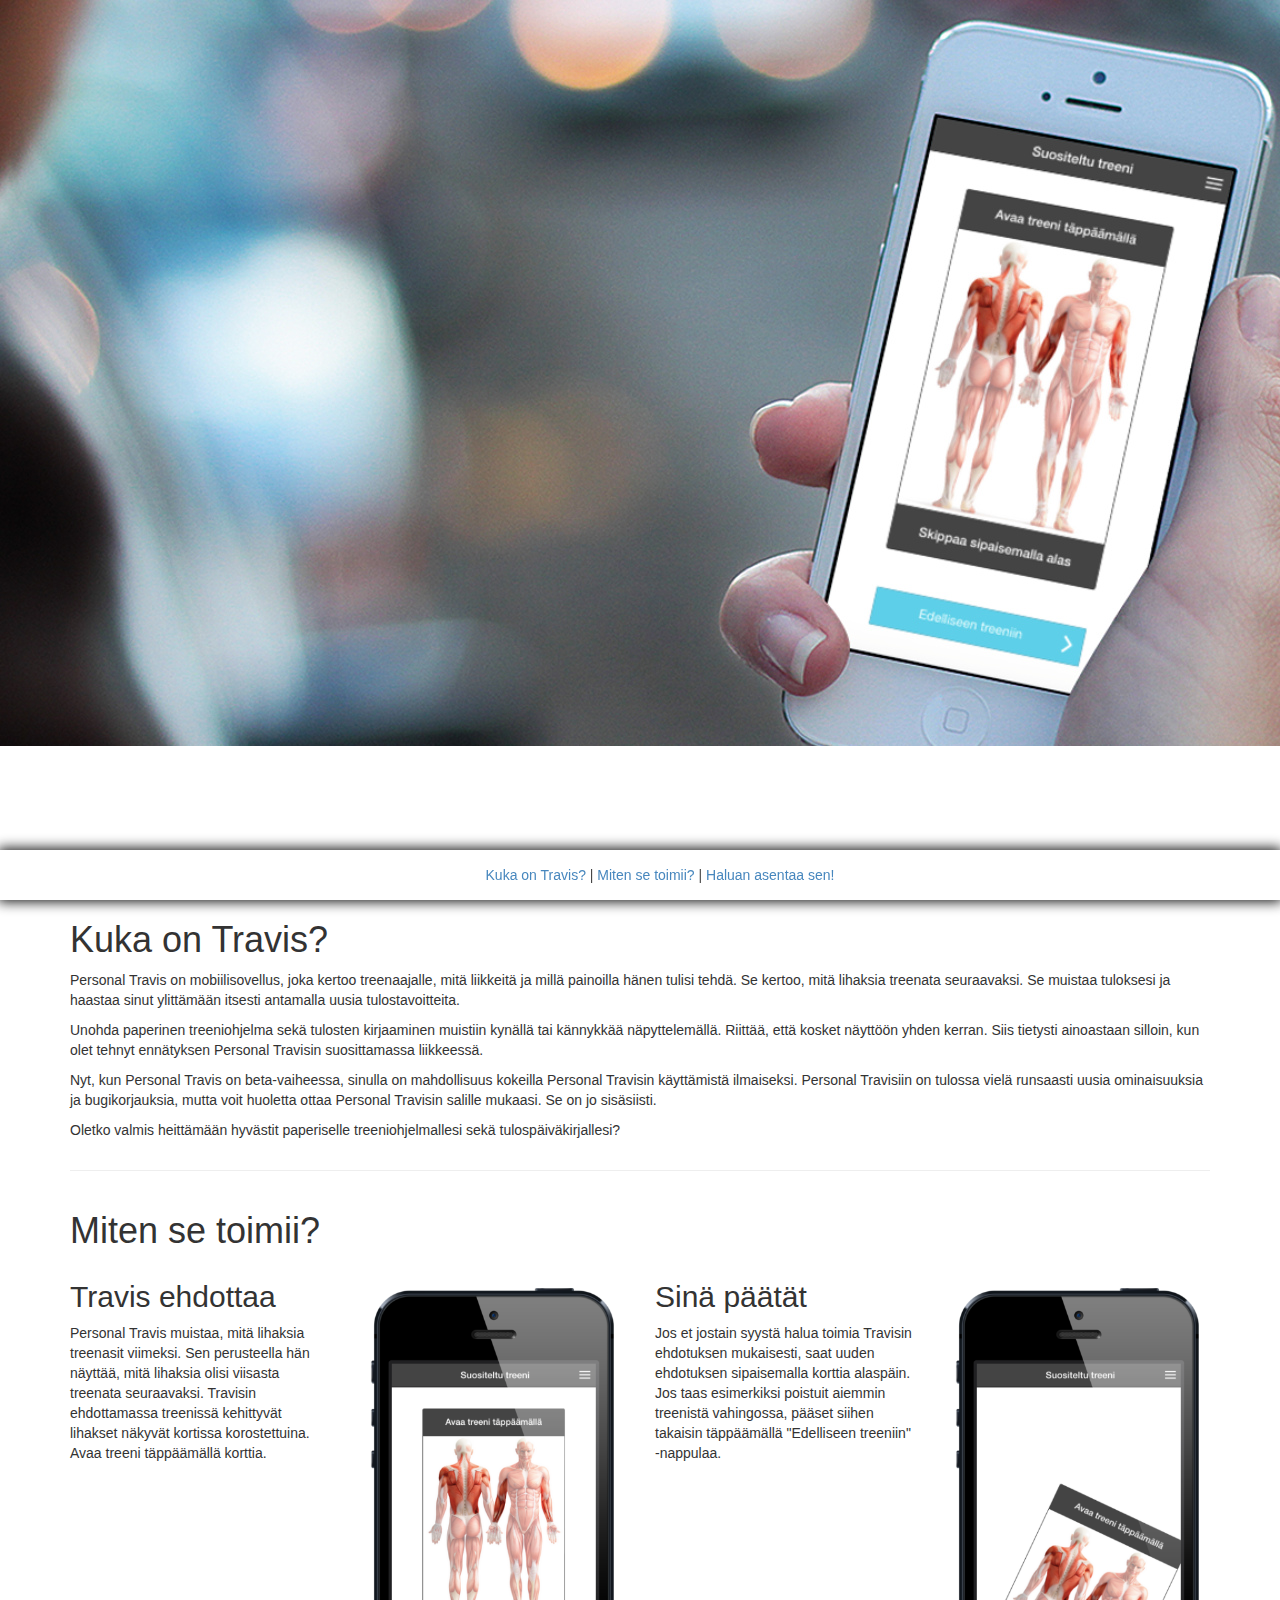
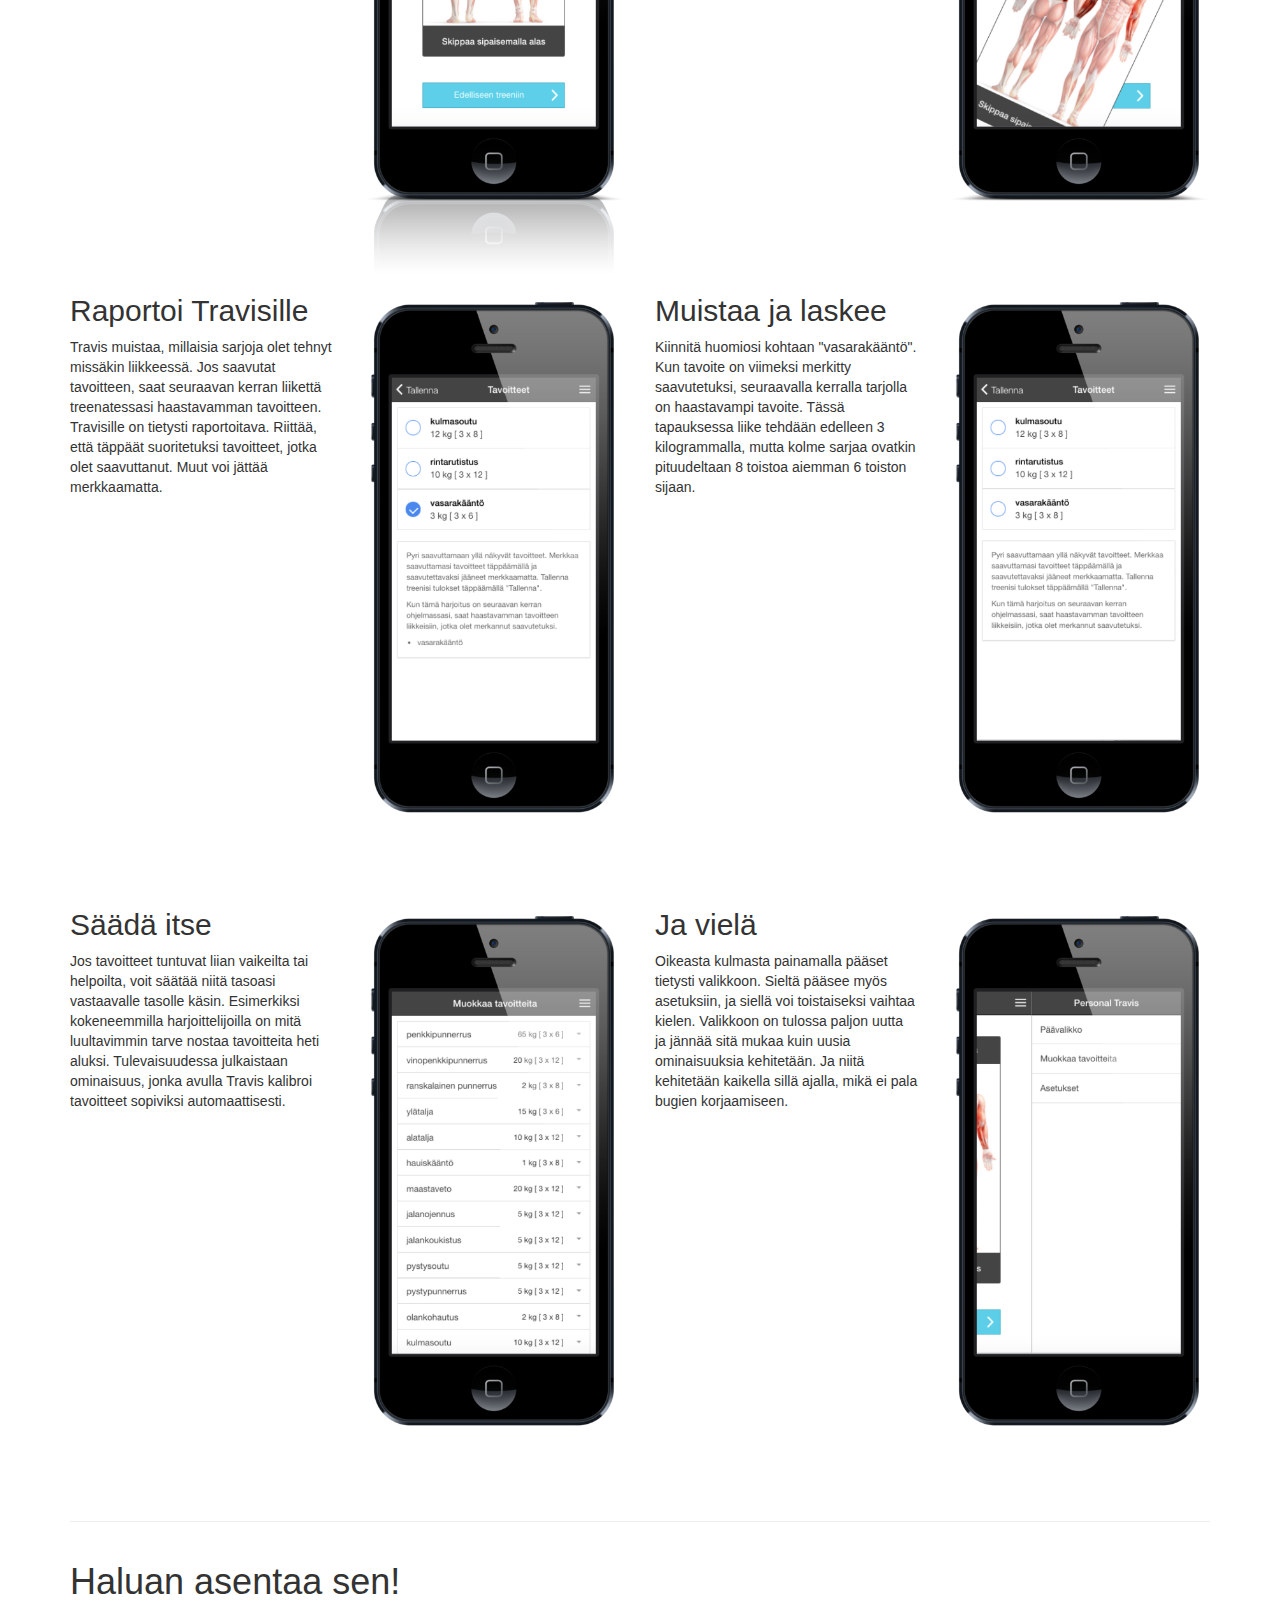
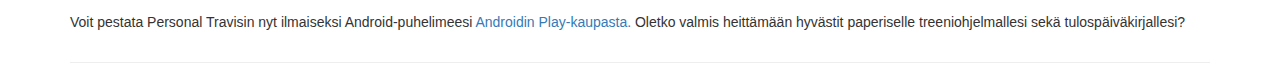
==== commit ba71a30f: "Some fixes to instructions" ====
--- a/index.html
+++ b/index.html
@@ -122,8 +122,8 @@
           <div class="col-sm-3 col-xs-12">
             <h2>Travis ehdottaa</h2>
 			<p>Personal Travis muistaa, mitä lihaksia treenasit viimeksi. Sen perusteella hän näyttää,
-		    mitä lihaksia olisi viisasta treenata seuraavaksi. Ehdotetussa treenissä kehittyvät lihakset
-			näkyvät kortissa korostettuina.</p>	
+		    mitä lihaksia olisi viisasta treenata seuraavaksi. Travisin ehdottamassa treenissä kehittyvät lihakset
+			näkyvät kortissa korostettuina. Avaa treeni täppäämällä korttia.</p>	
           </div>
           <div class="col-sm-3 col-xs-12">
             <img src="img/mockups-fi/mockup-fi-1.png" class="img-responsive tutor-img" alt="Responsive image" />
@@ -141,7 +141,7 @@
         <div class="row">
           <div class="col-sm-3 col-xs-12">
             <h2>Raportoi Travisille</h2>
-			<p>Travis muistaa, millaisia sarjoja olet tehnyt missäkin liikkeessä. Jos saavutat haasteen,
+			<p>Travis muistaa, millaisia sarjoja olet tehnyt missäkin liikkeessä. Jos saavutat tavoitteen,
 			saat seuraavan kerran liikettä treenatessasi haastavamman tavoitteen. Travisille on tietysti raportoitava.
 			Riittää, että täppäät suoritetuksi tavoitteet, jotka olet saavuttanut. Muut voi jättää merkkaamatta.</p>	
           </div>
@@ -161,9 +161,9 @@
         <div class="row">
           <div class="col-sm-3 col-xs-12">
             <h2>Säädä itse</h2>
-			<p>Jos haasteet tuntuvat liian vaikeilta tai helpoilta, voit säätää niitä tasoasi vastaavalle tasolle
+			<p>Jos tavoitteet tuntuvat liian vaikeilta tai helpoilta, voit säätää niitä tasoasi vastaavalle tasolle
 			käsin. Esimerkiksi kokeneemmilla harjoittelijoilla on mitä luultavimmin tarve nostaa tavoitteita heti
-			aluksi. Tulevaisuudessa julkaistaan ominaisuus, jonka avulla Travis kalibroi haasteet sopiviksi automaattisesti.</p>
+			aluksi. Tulevaisuudessa julkaistaan ominaisuus, jonka avulla Travis kalibroi tavoitteet sopiviksi automaattisesti.</p>
           </div>
           <div class="col-sm-3 col-xs-12">
             <img src="img/mockups-fi/mockup-fi-5.png" class="img-responsive tutor-img" alt="Responsive image" />
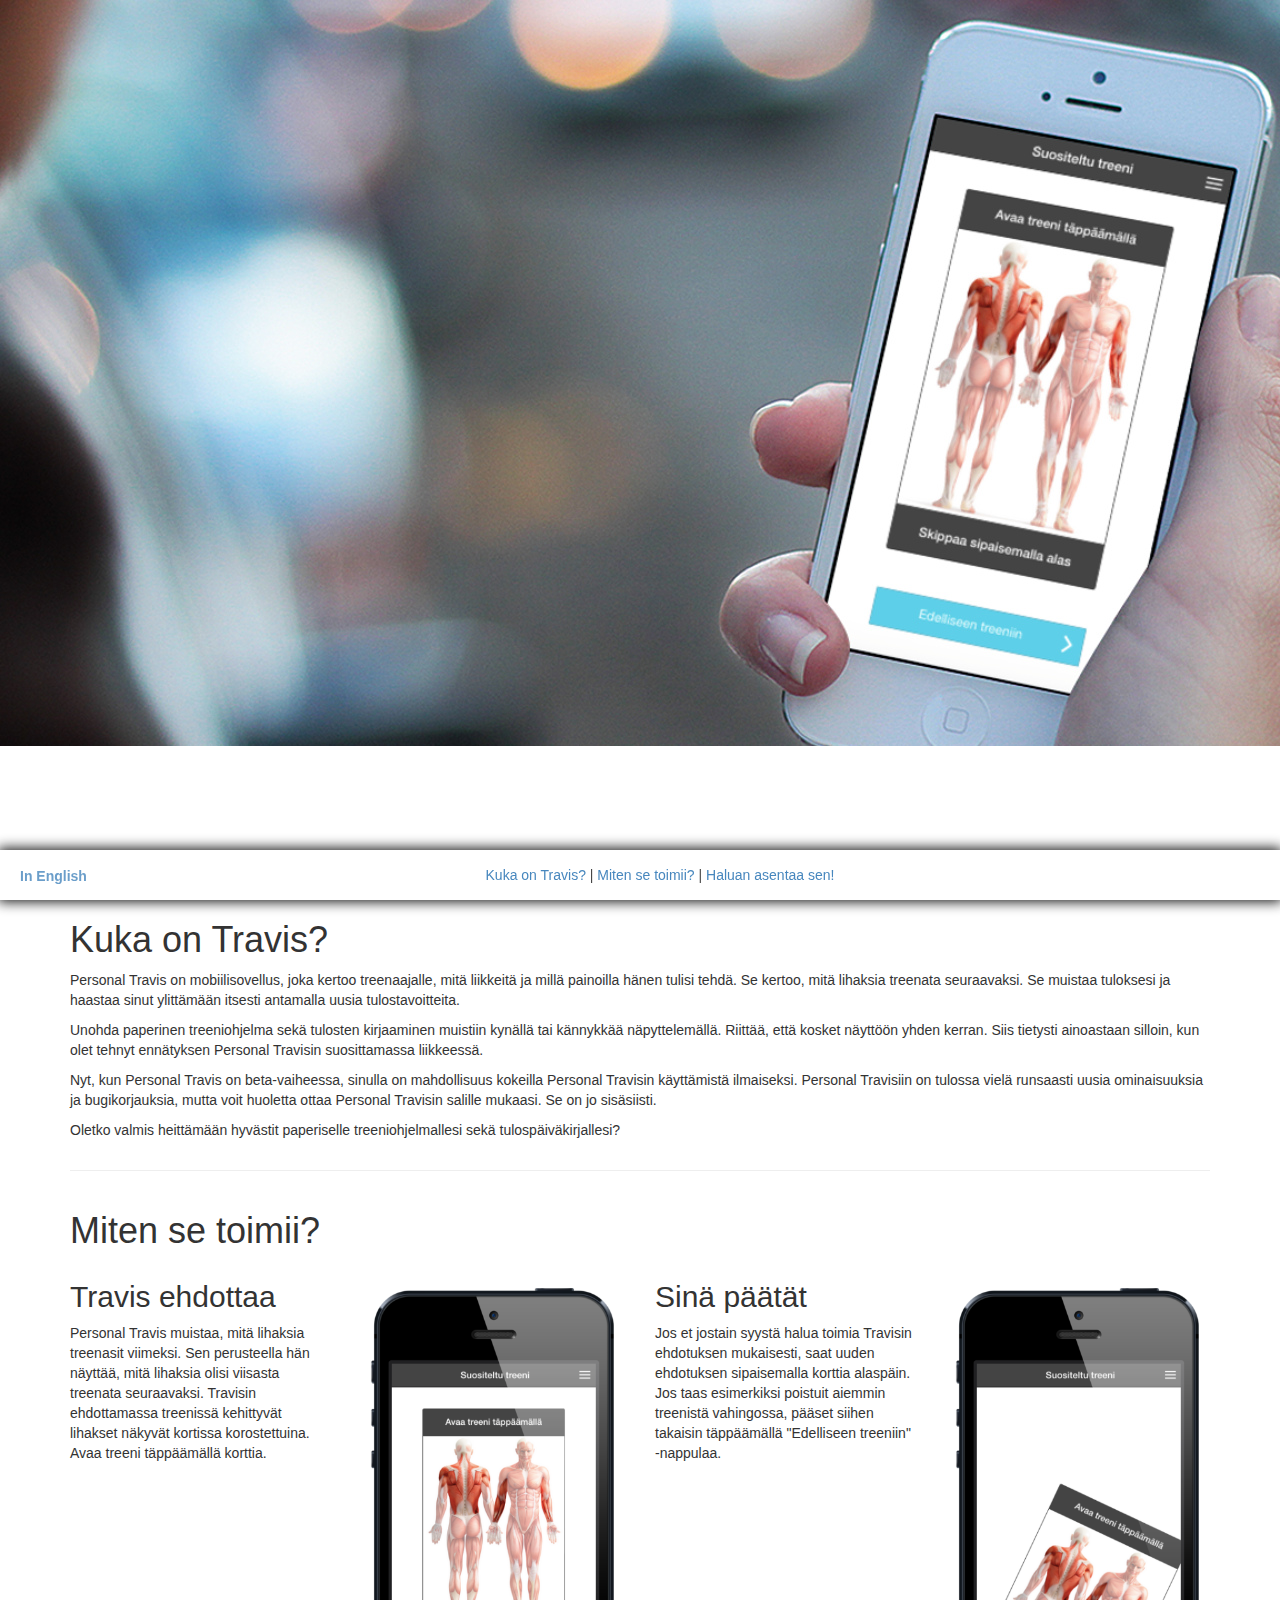
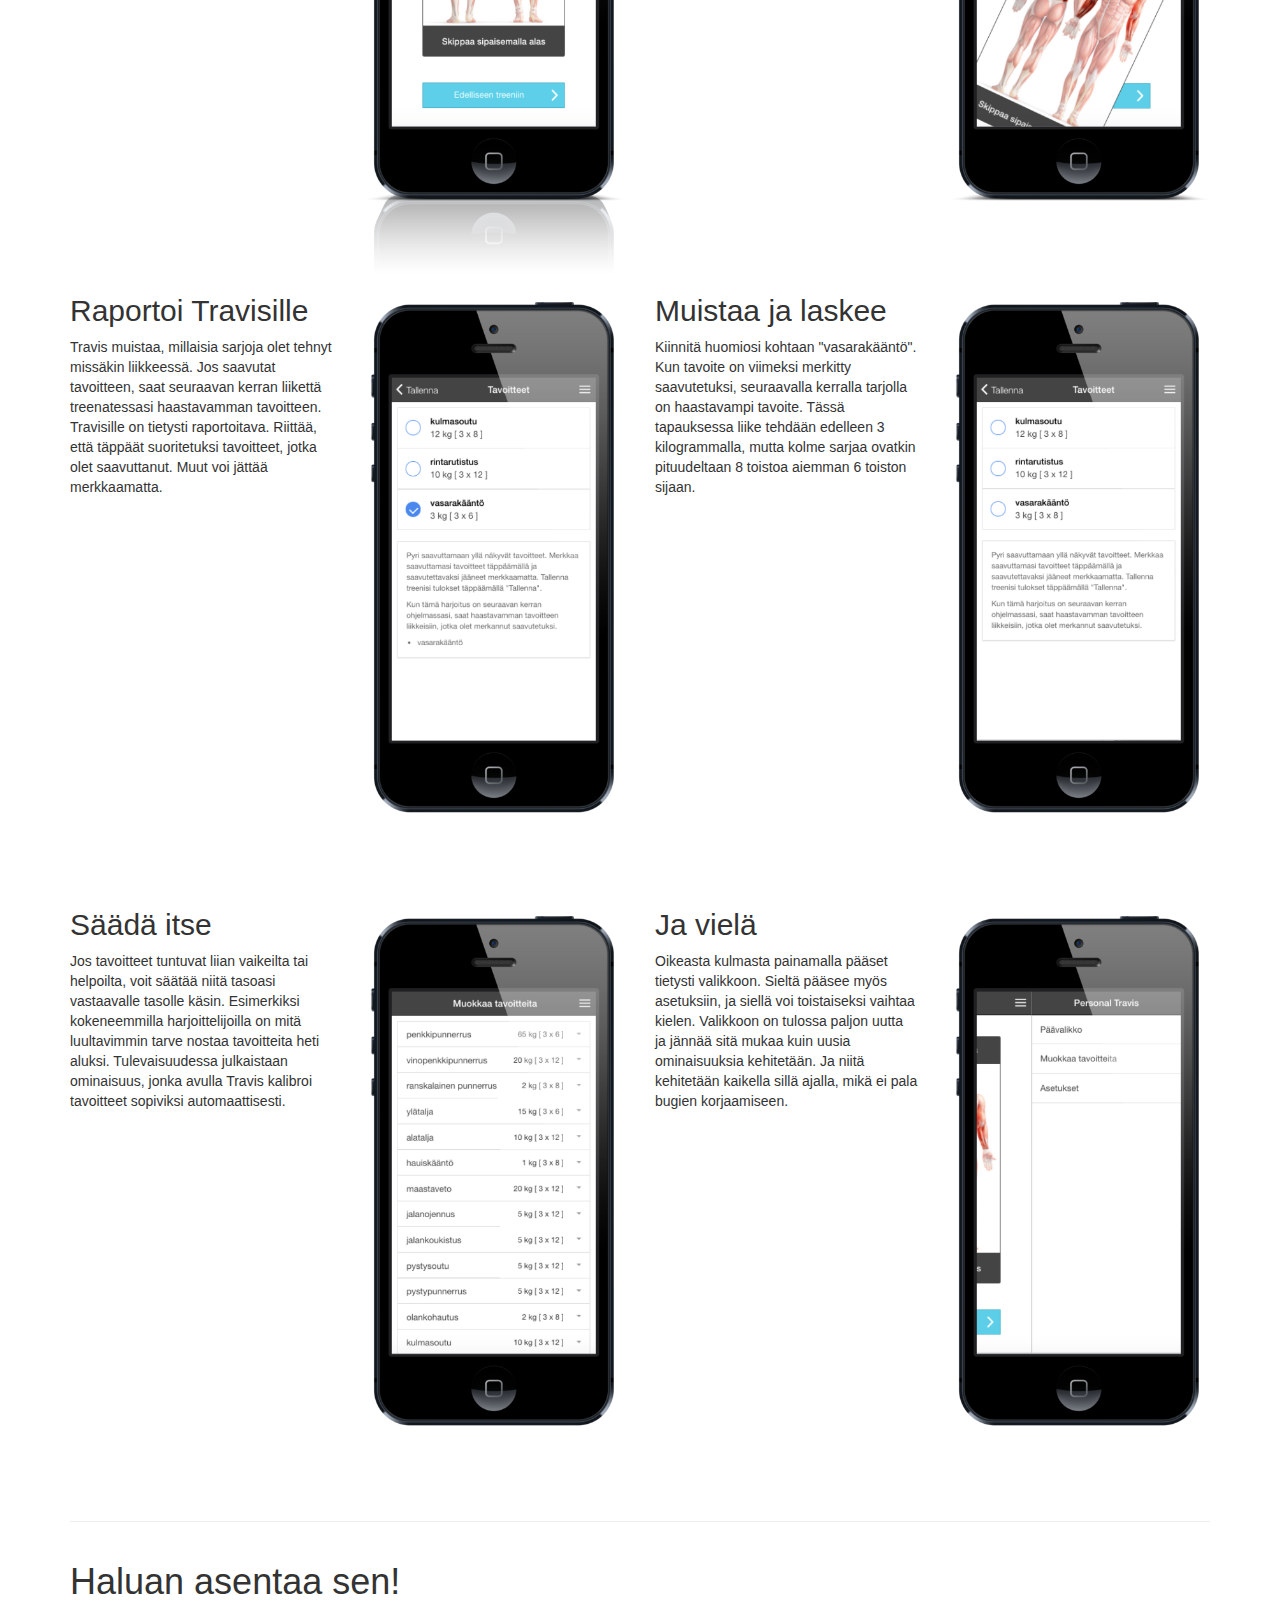
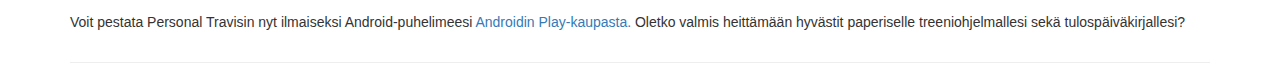
==== commit b68b66e6: "Link to English version both for desktop and mobile" ====
--- a/index.html
+++ b/index.html
@@ -1,6 +1,6 @@
 <!DOCTYPE html>
 
-<html lang="en">
+<html lang="fi">
 
   <head>
   
@@ -64,6 +64,7 @@
       </div> 
     </div>
 
+
     <!-- Welcomer -->
     <div id="home" class="home">
       <div class="text-vcenter">
@@ -74,6 +75,7 @@
     <!-- Desktop navi -->
     <div id="desktop-nav" class="pad-section shadow">
       <div class="container">
+		<p id="in-english"><strong><a href="en/index.html">In English</a></strong></p>
         <div class="likebutton-placeholder">
           <iframe></iframe>
         </div> 
@@ -84,6 +86,16 @@
         </ul>
       </div>
     </div>
+
+	<div id="services" class="pad-section">
+		<div class="container">
+			<div class="row">
+				<div class="col-sm-12 col-xs-12 visible-xs visible-sm">
+					<br /><br /><p><strong>Click <a href="en/index.html">here</a> for English version</strong></p>
+				</div>
+			</div>
+		</div>
+	</div>
     
     <!-- Description -->
     <div id="services" class="pad-section">
--- a/style.css
+++ b/style.css
@@ -81,6 +81,15 @@
   padding: 0px;
 }
 
+#in-english {
+  position: absolute;
+  left: 20px;
+  width: 200px; 
+  height: 20px; 
+  position: absolute; 
+  bottom: 4px; 
+  opacity: 0.8;
+}
 
 #desktop-nav ul
 {
